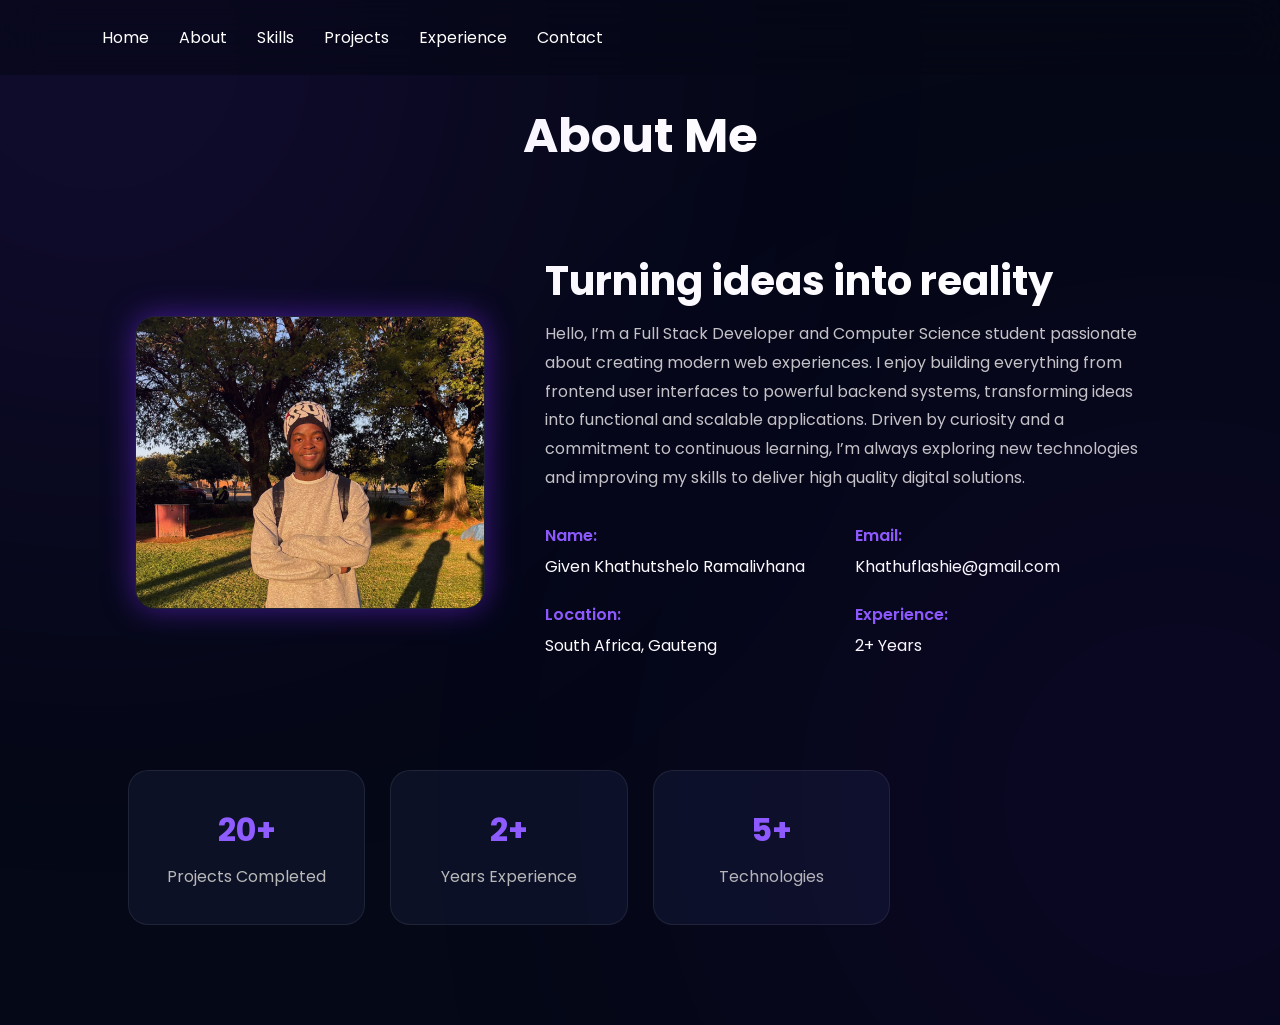
==== aboutme.html @ 1dcb1929 "Add files via upload" ====
<!DOCTYPE html>
<html lang="en">
<head>
    <meta charset="UTF-8">
    <meta name="viewport" content="width=device-width, initial-scale=1.0">
    <title>About Me</title>

    <link rel="stylesheet" href="css/about.css">

    <link href="https://cdnjs.cloudflare.com/ajax/libs/font-awesome/6.5.1/css/all.min.css" rel="stylesheet">
</head>
<body>

    <header>
<nav>

<ul>

<li><a href="index.html">Home</a></li>

<li><a href="aboutme.html">About</a></li>

<li><a href="skills.html">Skills</a></li>

<li><a href="projects.html">Projects</a></li>

<li><a href="experience.html">Experience</a></li>

<li><a href="contact.html">Contact</a></li>

</ul>

</nav>

</header>


<section class="about-page">

    <div class="page-header">
        <h1>   About Me</h1>
    </div>

    <div class="about-container">

        <div class="about-image">
            <img src="images/profilepic.jpeg" alt="Profile">
        </div>

        <div class="about-content">

            <h2>Turning ideas into reality</h2>

            <p>
               Hello, I’m a Full Stack Developer and Computer Science student passionate about creating modern web experiences. I enjoy building everything from frontend user interfaces to powerful backend systems, transforming ideas into functional and scalable applications. Driven by curiosity and a commitment to continuous learning, I’m always exploring new technologies and improving my skills to deliver high quality digital solutions.
            </p>

            <div class="info-grid">

                <div>
                    <span>Name:</span>
                    <p>Given Khathutshelo Ramalivhana</p>
                </div>

                <div>
                    <span>Email:</span>
                    <p>Khathuflashie@gmail.com</p>
                </div>

                <div>
                    <span>Location:</span>
                    <p>South Africa, Gauteng</p>
                </div>

                <div>
                    <span>Experience:</span>
                    <p>2+ Years</p>
                </div>

            </div>
        </div>

    </div>

    <div class="stats">

        <div class="stat-box">
            <h3>20+</h3>
            <p>Projects Completed</p>
        </div>

        <div class="stat-box">
            <h3>2+</h3>
            <p>Years Experience</p>
        </div>

        <div class="stat-box">
            <h3>5+</h3>
            <p>Technologies</p>
        </div>

    </div>

</section>

<script src="js/about.js"></script>

</body>
</html>
---- css/about.css ----
@import url('https://fonts.googleapis.com/css2?family=Poppins:wght@300;400;500;600;700;800&display=swap');

*{
    margin:0;
    padding:0;
    box-sizing:border-box;
    font-family:'Poppins',sans-serif;
}

body{
    background:#050816;
    color:white;
    overflow-x:hidden;
}

/* Background Glow */

body::before{
    content:'';
    position:fixed;
    width:600px;
    height:600px;
    background:#7b2cff;
    border-radius:50%;
    filter:blur(250px);
    top:-250px;
    left:-200px;
    opacity:.25;
}

body::after{
    content:'';
    position:fixed;
    width:500px;
    height:500px;
    background:#6d00ff;
    border-radius:50%;
    filter:blur(250px);
    right:-150px;
    bottom:-150px;
    opacity:.2;
}

.about-page{
    width:100%;
    min-height:100vh;
    padding:100px 10%;
}

.page-header{
    text-align:center;
    margin-bottom:70px;
}

.page-header h1{
    font-size:3rem;
    font-weight:700;
}


nav ul{

display:flex;
list-style:none;
gap:30px;

}

nav ul li a{

text-decoration:none;
color:white;
transition:.3s;

}

nav ul li a:hover{

color:#7c5cff;

}

header{

position:fixed;
top:0;
left:0;
width:100%;
padding:25px 8%;
display:flex;
justify-content:space-between;
align-items:center;
background:rgba(5,8,22,.6);
backdrop-filter:blur(20px);
z-index:1000;

}



.page-header p{
    color:#9b9b9b;
    margin-top:10px;
   
}

.about-container{
    display:flex;
    justify-content:center;
    align-items:center;
    gap:60px;
    flex-wrap:wrap;
}

.about-image{
    width:350px;
}

.about-image img{
    width:100%;
    border-radius:20px;
    border:1px solid rgba(255,255,255,.1);
    box-shadow:0 0 30px rgba(123,44,255,.5);
}

.about-content{
    max-width:600px;
}

.small-title{
    color:#8f5cff;
    font-weight:600;
}

.about-content h2{
    font-size:2.5rem;
    margin:15px 0;
    line-height:1.2;
}

.about-content p{
    color:#c7c7c7;
    line-height:1.8;
}

.info-grid{
    display:grid;
    grid-template-columns:repeat(2,1fr);
    gap:20px;
    margin:30px 0;
}

.info-grid span{
    color:#8f5cff;
    font-weight:600;
}

.info-grid p{
    color:white;
    margin-top:5px;
}

.btn{
    display:inline-block;
    padding:14px 35px;
    border-radius:50px;
    text-decoration:none;
    color:white;
    background:linear-gradient(90deg,#6d00ff,#a855f7);
    transition:.4s;
    box-shadow:0 0 25px rgba(123,44,255,.5);
}

.btn:hover{
    transform:translateY(-5px);
    box-shadow:0 0 40px rgba(123,44,255,.8);
}

.stats{
    margin-top:80px;
    display:grid;
    grid-template-columns:repeat(4,1fr);
    gap:25px;
}

.stat-box{
    background:#0c1126;
    border:1px solid rgba(255,255,255,.08);
    padding:35px;
    border-radius:20px;
    text-align:center;
    transition:.4s;
}

.stat-box:hover{
    transform:translateY(-8px);
    border-color:#7b2cff;
}

.stat-box h3{
    color:#8f5cff;
    font-size:2rem;
}

.stat-box p{
    margin-top:10px;
    color:#b9b9b9;
}

@media(max-width:991px){

    .about-container{
        flex-direction:column;
    }

    .about-content{
        text-align:center;
    }

    .stats{
        grid-template-columns:repeat(2,1fr);
    }
}

@media(max-width:600px){

    .stats{
        grid-template-columns:1fr;
    }

    .info-grid{
        grid-template-columns:1fr;
    }

    .page-header h1{
        font-size:2.2rem;
    }

    .about-content h2{
        font-size:2rem;
    }
}
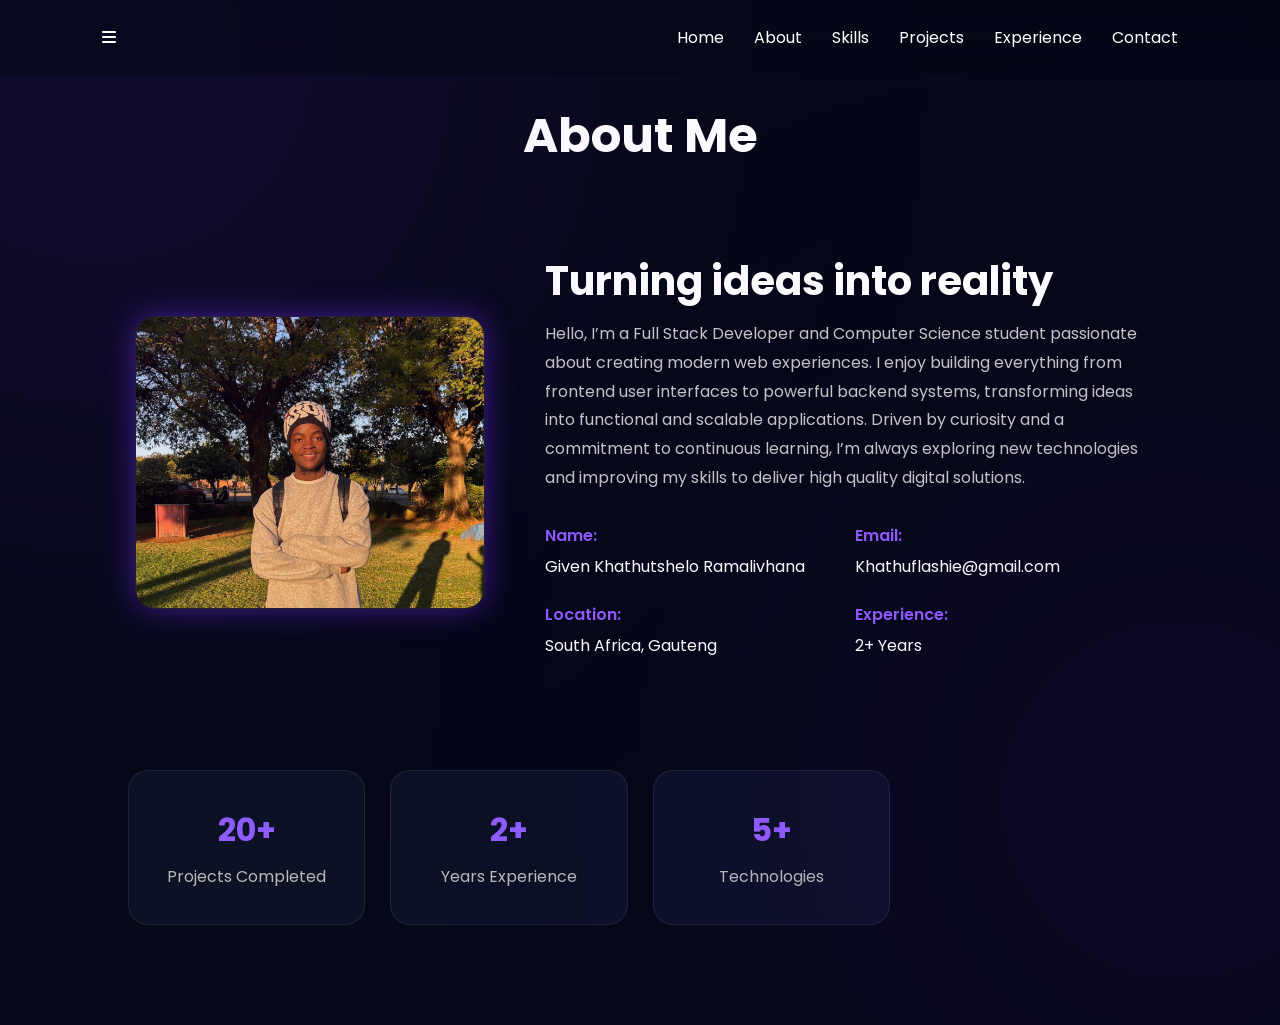
==== commit 927ef2ae: "Update aboutme.html" ====
--- a/aboutme.html
+++ b/aboutme.html
@@ -11,26 +11,22 @@
 </head>
 <body>
 
-    <header>
-<nav>
+  <header>
 
-<ul>
+    <div class="menu-toggle">
+        <i class="fas fa-bars"></i>
+    </div>
 
-<li><a href="index.html">Home</a></li>
-
-<li><a href="aboutme.html">About</a></li>
-
-<li><a href="skills.html">Skills</a></li>
-
-<li><a href="projects.html">Projects</a></li>
-
-<li><a href="experience.html">Experience</a></li>
-
-<li><a href="contact.html">Contact</a></li>
-
-</ul>
-
-</nav>
+    <nav id="nav-menu">
+        <ul>
+            <li><a href="index.html">Home</a></li>
+            <li><a href="aboutme.html">About</a></li>
+            <li><a href="skills.html">Skills</a></li>
+            <li><a href="projects.html">Projects</a></li>
+            <li><a href="experience.html">Experience</a></li>
+            <li><a href="contact.html">Contact</a></li>
+        </ul>
+    </nav>
 
 </header>
 
@@ -106,4 +102,4 @@
 <script src="js/about.js"></script>
 
 </body>
-</html>+</html>
